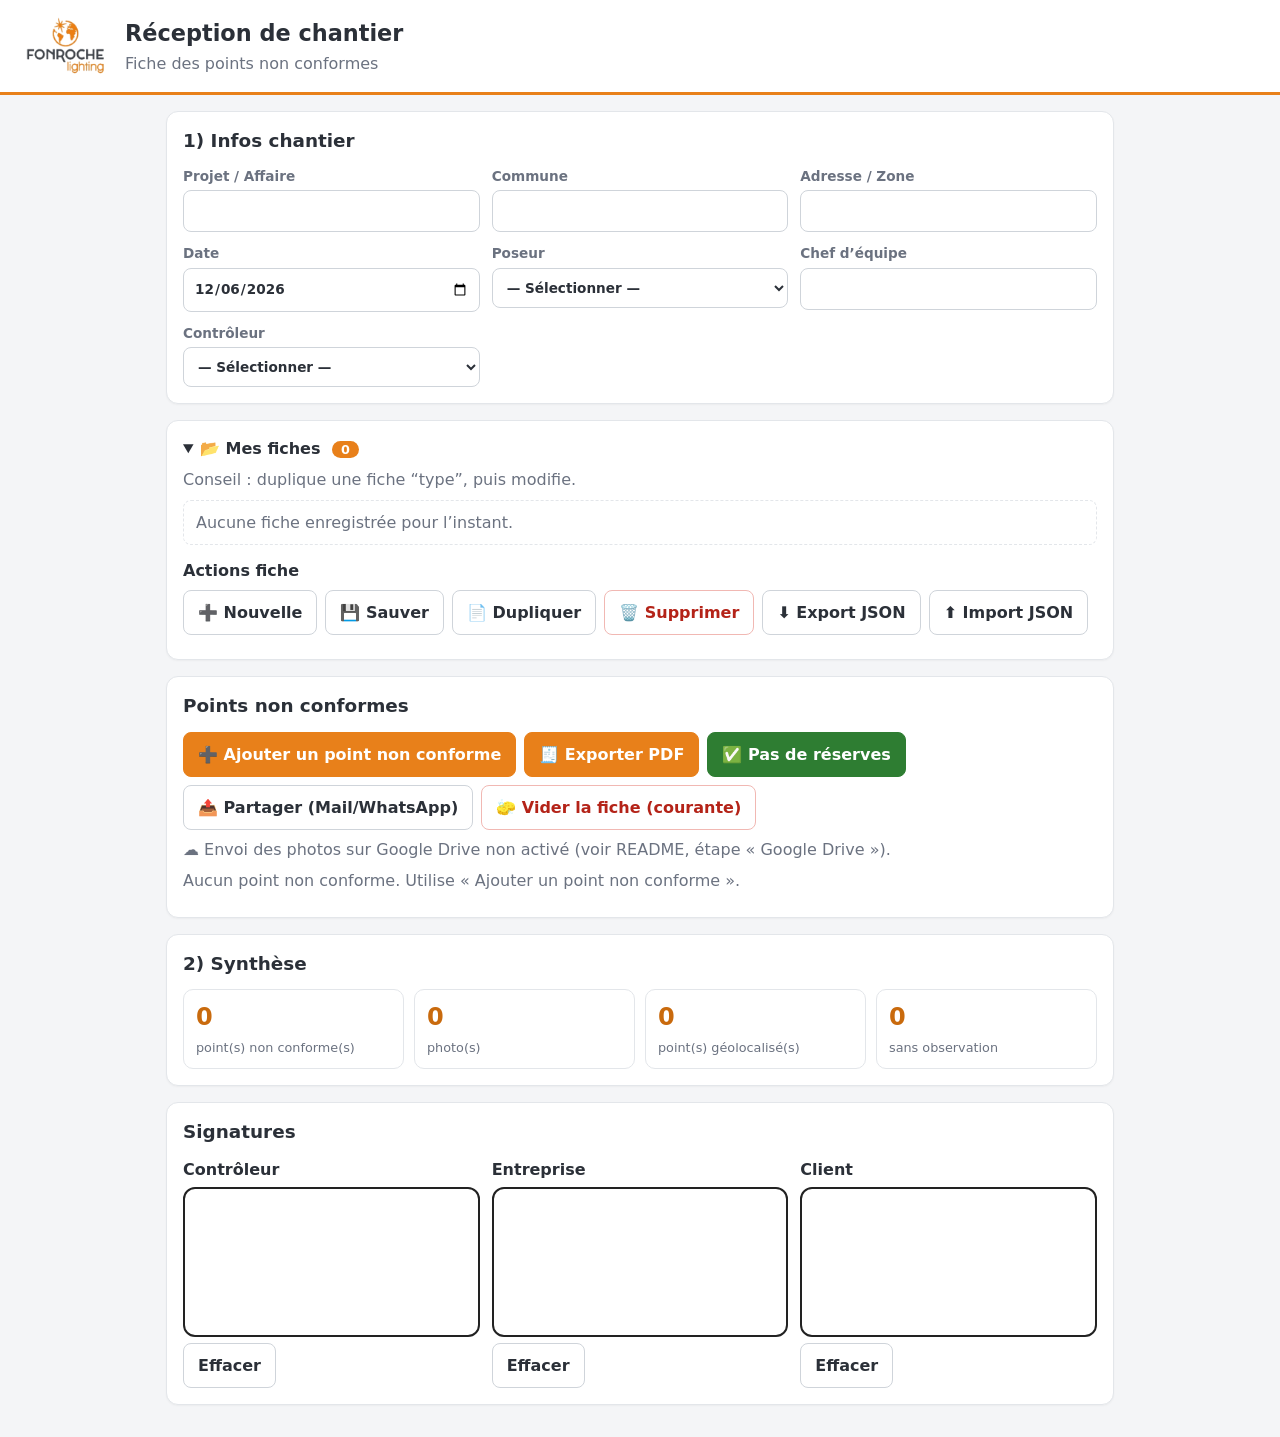
==== index.html @ a6c781f4 "Add files via upload" ====
<!doctype html>
<html lang="fr">
<head>
  <meta charset="utf-8">
  <meta name="viewport" content="width=device-width, initial-scale=1">
  <meta name="theme-color" content="#E8801A">
  <title>Réception chantier – Lampadaires solaires</title>
  <link rel="icon" href="img/logo.png">
  <link rel="stylesheet" href="style.css">
</head>
<body>
  <header class="top">
    <img src="img/logo.png" alt="Logo entreprise" class="logo">
    <div>
      <h1>Réception de chantier</h1>
      <p class="sub">Fiche des points non conformes</p>
    </div>
  </header>

  <main>
    <!-- 1. Infos chantier -->
    <section class="card">
      <h2>1) Infos chantier</h2>
      <div class="grid">
        <label>Projet / Affaire<input id="projet" type="text" autocomplete="off"></label>
        <label>Commune<input id="commune" type="text" autocomplete="off"></label>
        <label>Adresse / Zone<input id="adresse" type="text" autocomplete="off"></label>
        <label>Date<input id="date" type="date"></label>

        <label>Poseur
          <select id="poseurSel"></select>
        </label>
        <label id="poseurNomWrap" hidden>Nom du poseur<input id="poseurNom" type="text" autocomplete="off"></label>
        <label>Chef d’équipe<input id="chef" type="text" autocomplete="off"></label>

        <label>Contrôleur
          <select id="controleurSel"></select>
        </label>
        <label id="controleurNomWrap" hidden>Nom du contrôleur<input id="controleurNom" type="text" autocomplete="off"></label>
      </div>
    </section>

    <!-- Mes fiches -->
    <section class="card">
      <details id="fiches" open>
        <summary>📂 Mes fiches <span id="fichesCount" class="badge">0</span></summary>
        <p class="hint">Conseil : duplique une fiche “type”, puis modifie.</p>
        <ul id="fichesList" class="fiches-list"></ul>
      </details>
      <h3>Actions fiche</h3>
      <div class="btns">
        <button id="btnNew" type="button">➕ Nouvelle</button>
        <button id="btnSave" type="button">💾 Sauver</button>
        <button id="btnDup" type="button">📄 Dupliquer</button>
        <button id="btnDel" type="button" class="danger">🗑️ Supprimer</button>
        <button id="btnExportJson" type="button">⬇️ Export JSON</button>
        <button id="btnImportJson" type="button">⬆️ Import JSON</button>
        <input id="fileImport" type="file" accept="application/json,.json" hidden>
      </div>
    </section>

    <!-- Points non conformes -->
    <section class="card">
      <h2>Points non conformes</h2>
      <div class="btns">
        <button id="btnAddPoint" type="button" class="primary">➕ Ajouter un point non conforme</button>
        <button id="btnPdf" type="button" class="primary">🧾 Exporter PDF</button>
        <button id="btnNoReserve" type="button" class="ok">✅ Pas de réserves</button>
        <button id="btnShare" type="button">📤 Partager (Mail/WhatsApp)</button>
        <button id="btnClear" type="button" class="danger">🧽 Vider la fiche (courante)</button>
      </div>
      <label id="driveBox" class="check" hidden>
        <input id="driveOpt" type="checkbox" checked>
        <span>☁️ Envoyer aussi les photos (haute résolution) sur mon Google Drive à l’export</span>
      </label>
      <p id="driveOff" class="hint" hidden>☁️ Envoi des photos sur Google Drive non activé (voir README, étape « Google Drive »).</p>
      <div id="points"></div>
    </section>

    <!-- 2. Synthèse -->
    <section class="card">
      <h2>2) Synthèse</h2>
      <div id="synthese" class="synthese"></div>
    </section>

    <!-- Signatures -->
    <section class="card">
      <h2>Signatures</h2>
      <div class="sigs">
        <div class="sig" data-key="controleur">
          <h3>Contrôleur</h3>
          <canvas></canvas>
          <button type="button" class="clear">Effacer</button>
        </div>
        <div class="sig" data-key="entreprise">
          <h3>Entreprise</h3>
          <canvas></canvas>
          <button type="button" class="clear">Effacer</button>
        </div>
        <div class="sig" data-key="client">
          <h3>Client</h3>
          <canvas></canvas>
          <button type="button" class="clear">Effacer</button>
        </div>
      </div>
    </section>
  </main>

  <div id="busy" hidden><div class="busy-box">Génération du PDF…</div></div>
  <div id="toast" role="status" aria-live="polite"></div>

  <script src="lib/jspdf.umd.min.js"></script>
  <script src="js/logo-data.js"></script>
  <script src="js/app.js"></script>
</body>
</html>
---- style.css ----
:root{
  --orange:#E8801A; --orange-dark:#c96a0d; --ink:#2b3038; --muted:#6b7280;
  --line:#e3e6ea; --bg:#f4f5f7; --card:#fff; --red:#b42318; --red-bg:#ffe3e3;
  --radius:12px;
}
*{box-sizing:border-box}
html{-webkit-text-size-adjust:100%}
body{margin:0;font:16px/1.45 system-ui,-apple-system,"Segoe UI",Roboto,sans-serif;color:var(--ink);background:var(--bg)}
.top{display:flex;align-items:center;gap:16px;padding:14px 20px;background:#fff;border-bottom:3px solid var(--orange)}
.top .logo{height:64px;width:auto}
.top h1{margin:0;font-size:1.4rem}
.top .sub{margin:2px 0 0;color:var(--muted)}
main{max-width:980px;margin:0 auto;padding:16px}
.card{background:var(--card);border:1px solid var(--line);border-radius:var(--radius);padding:16px;margin-bottom:16px;box-shadow:0 1px 2px rgba(0,0,0,.04)}
h2{margin:0 0 12px;font-size:1.15rem}
h3{margin:14px 0 8px;font-size:1rem}
.grid{display:grid;grid-template-columns:repeat(auto-fit,minmax(220px,1fr));gap:12px}
label{display:flex;flex-direction:column;gap:4px;font-size:.85rem;font-weight:600;color:var(--muted)}
input,select,textarea{font:inherit;color:var(--ink);padding:10px;border:1px solid #cfd4da;border-radius:8px;background:#fff;width:100%}
input:focus,select:focus,textarea:focus{outline:2px solid var(--orange);outline-offset:0;border-color:var(--orange)}
textarea{min-height:84px;resize:vertical}
.btns{display:flex;flex-wrap:wrap;gap:8px;margin:8px 0}
button{font:inherit;font-weight:600;padding:10px 14px;border-radius:8px;border:1px solid #cfd4da;background:#fff;color:var(--ink);cursor:pointer}
button:hover{background:#f1f3f5}
button.primary{background:var(--orange);border-color:var(--orange);color:#fff}
button.primary:hover{background:var(--orange-dark)}
button.danger{color:var(--red);border-color:#f1b8b3}
button.danger:hover{background:#fff1f0}
button.ok{background:#2e7d32;border-color:#2e7d32;color:#fff}
button.ok:hover{background:#256528}
label.check{flex-direction:row;align-items:center;gap:8px;font-weight:600;color:var(--ink);font-size:.9rem;margin:8px 0}
label.check input{width:auto}
button.small{padding:6px 10px;font-size:.85rem}
summary{cursor:pointer;font-weight:700}
.badge{background:var(--orange);color:#fff;border-radius:999px;padding:1px 9px;font-size:.8rem;margin-left:6px}
.hint{color:var(--muted);margin:8px 0}
.fiches-list{list-style:none;margin:0;padding:0;display:grid;gap:6px}
.fiches-list li{display:flex;justify-content:space-between;align-items:center;gap:8px;padding:10px 12px;border:1px solid var(--line);border-radius:8px;cursor:pointer}
.fiches-list li.active{border-color:var(--orange);background:#fff6ec}
.fiches-list .meta{font-size:.8rem;color:var(--muted)}
.fiches-list .empty{color:var(--muted);cursor:default;border-style:dashed}

.point{border:1px solid var(--line);border-left:5px solid var(--red);border-radius:10px;padding:12px;margin-top:12px;background:#fffdfd}
.point-head{display:flex;justify-content:space-between;align-items:center;margin-bottom:8px}
.point-head strong{font-size:1rem}
.point .full{grid-column:1/-1}
.photos{display:flex;flex-wrap:wrap;gap:8px;margin-top:8px}
.photo{position:relative;width:96px;height:96px;border-radius:8px;overflow:hidden;border:1px solid var(--line)}
.photo img{width:100%;height:100%;object-fit:cover;display:block}
.photo button{position:absolute;top:2px;right:2px;padding:0;width:24px;height:24px;border-radius:50%;line-height:1;background:rgba(0,0,0,.65);color:#fff;border:0}
.gps-row{display:flex;gap:8px}
.gps-row input{flex:1}

.synthese{display:grid;grid-template-columns:repeat(auto-fit,minmax(150px,1fr));gap:10px}
.stat{border:1px solid var(--line);border-radius:10px;padding:10px 12px}
.stat b{display:block;font-size:1.5rem;color:var(--orange-dark)}
.stat span{font-size:.8rem;color:var(--muted)}
.stat.wide{grid-column:1/-1}
.stat ul{margin:4px 0 0;padding-left:18px}

.sigs{display:grid;grid-template-columns:repeat(auto-fit,minmax(260px,1fr));gap:12px}
.sig h3{margin:0 0 6px}
.sig canvas{width:100%;height:150px;border:2px solid #222;border-radius:12px;background:#fff;touch-action:none;display:block}
.sig .clear{margin-top:6px}

#busy{position:fixed;inset:0;background:rgba(0,0,0,.45);display:flex;align-items:center;justify-content:center;z-index:50}
#busy[hidden]{display:none}
.busy-box{background:#fff;padding:18px 26px;border-radius:12px;font-weight:700}
#toast{position:fixed;left:50%;bottom:20px;transform:translate(-50%,40px);background:#222;color:#fff;padding:10px 16px;border-radius:999px;opacity:0;transition:.25s;pointer-events:none;z-index:60;max-width:90vw;text-align:center}
#toast.show{opacity:1;transform:translate(-50%,0)}
[hidden]{display:none!important}
@media (max-width:520px){.top .logo{height:48px}.top h1{font-size:1.15rem}}
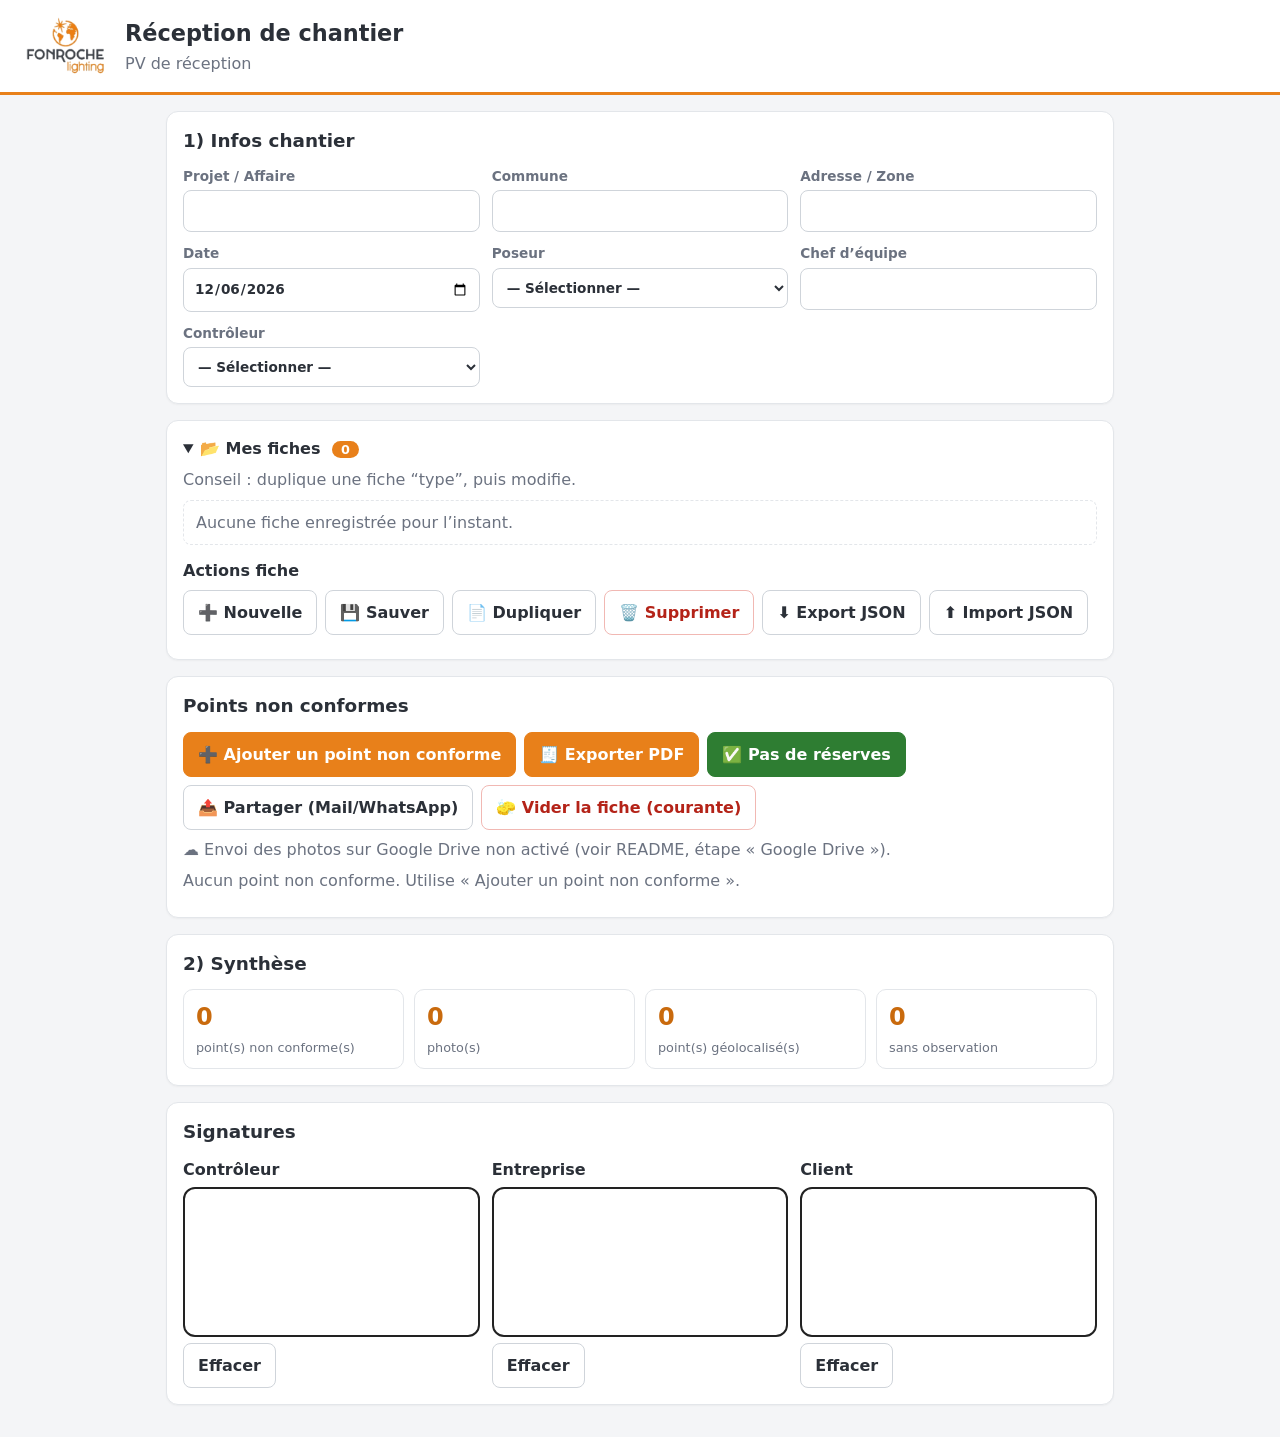
==== commit 1479042b: "Update subtitle from 'Fiche des points non conformes' to 'PV de réception'" ====
--- a/index.html
+++ b/index.html
@@ -13,7 +13,7 @@
     <img src="img/logo.png" alt="Logo entreprise" class="logo">
     <div>
       <h1>Réception de chantier</h1>
-      <p class="sub">Fiche des points non conformes</p>
+      <p class="sub">PV de réception</p>
     </div>
   </header>
 
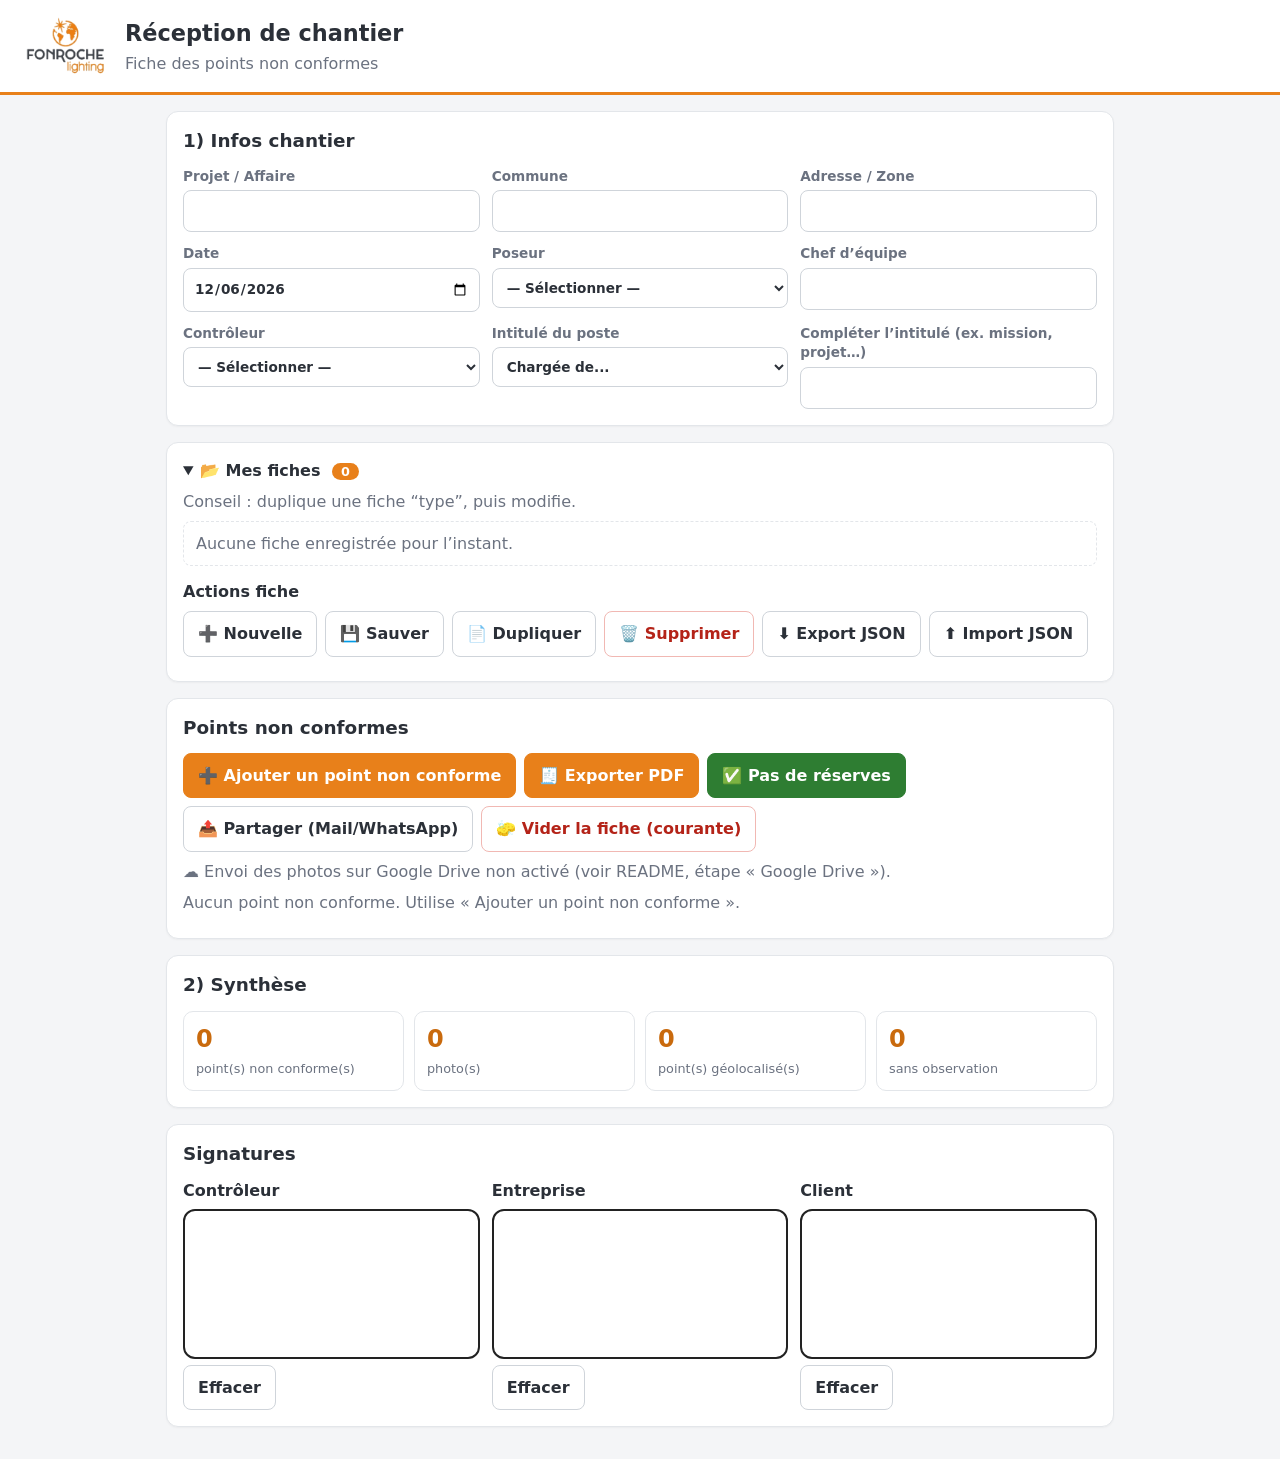
==== commit 500e7c1e: "Add files via upload" ====
--- a/index.html
+++ b/index.html
@@ -13,7 +13,7 @@
     <img src="img/logo.png" alt="Logo entreprise" class="logo">
     <div>
       <h1>Réception de chantier</h1>
-      <p class="sub">PV de réception</p>
+      <p class="sub">Fiche des points non conformes</p>
     </div>
   </header>
 
@@ -37,6 +37,10 @@
           <select id="controleurSel"></select>
         </label>
         <label id="controleurNomWrap" hidden>Nom du contrôleur<input id="controleurNom" type="text" autocomplete="off"></label>
+        <label>Intitulé du poste
+          <select id="posteSel"></select>
+        </label>
+        <label id="posteTxtWrap" hidden><span id="posteTxtLabel">Intitulé du poste</span><input id="posteTxt" type="text" autocomplete="off"></label>
       </div>
     </section>
 
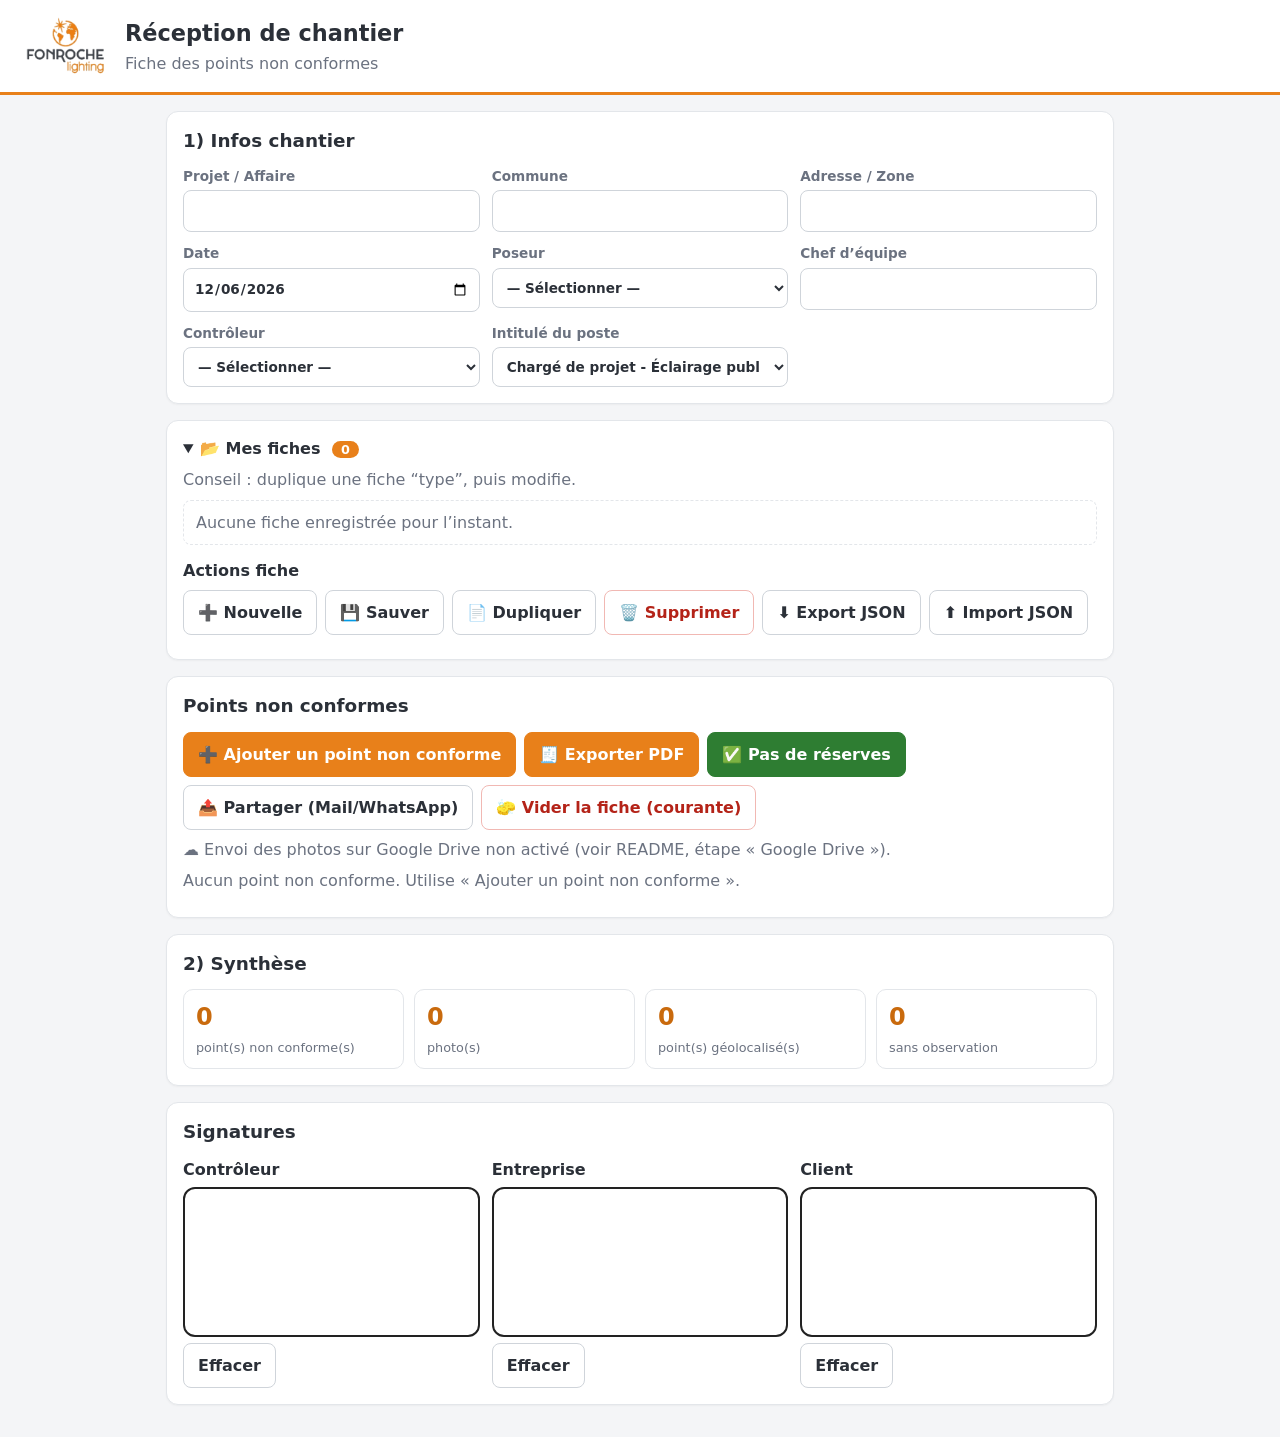
==== commit 0c7b176c: "Add files via upload" ====
--- a/index.html
+++ b/index.html
@@ -4,6 +4,11 @@
   <meta charset="utf-8">
   <meta name="viewport" content="width=device-width, initial-scale=1">
   <meta name="theme-color" content="#E8801A">
+  <meta name="apple-mobile-web-app-capable" content="yes">
+  <meta name="mobile-web-app-capable" content="yes">
+  <meta name="apple-mobile-web-app-title" content="Réception">
+  <link rel="manifest" href="manifest.json">
+  <link rel="apple-touch-icon" href="img/apple-touch-icon.png">
   <title>Réception chantier – Lampadaires solaires</title>
   <link rel="icon" href="img/logo.png">
   <link rel="stylesheet" href="style.css">
@@ -18,6 +23,12 @@
   </header>
 
   <main>
+    <!-- Fichiers en attente d'envoi vers Google Drive (hors connexion) -->
+    <div id="outbox" class="outbox" role="status" hidden>
+      <span id="outboxTxt"></span>
+      <button id="outboxBtn" type="button" class="primary small">☁️ Envoyer maintenant</button>
+    </div>
+
     <!-- 1. Infos chantier -->
     <section class="card">
       <h2>1) Infos chantier</h2>
@@ -75,7 +86,7 @@
       </div>
       <label id="driveBox" class="check" hidden>
         <input id="driveOpt" type="checkbox" checked>
-        <span>☁️ Envoyer aussi les photos (haute résolution) sur mon Google Drive à l’export</span>
+        <span>☁️ Envoyer le PDF et les photos (haute résolution) sur Google Drive à l’export</span>
       </label>
       <p id="driveOff" class="hint" hidden>☁️ Envoi des photos sur Google Drive non activé (voir README, étape « Google Drive »).</p>
       <div id="points"></div>
--- a/style.css
+++ b/style.css
@@ -30,6 +30,8 @@
 button.ok:hover{background:#256528}
 label.check{flex-direction:row;align-items:center;gap:8px;font-weight:600;color:var(--ink);font-size:.9rem;margin:8px 0}
 label.check input{width:auto}
+.outbox{display:flex;align-items:center;justify-content:space-between;gap:10px;flex-wrap:wrap;background:#fff6ec;border:1px solid var(--orange);border-radius:var(--radius);padding:10px 14px;margin-bottom:16px;font-weight:600;font-size:.9rem;position:sticky;top:8px;z-index:20;box-shadow:0 2px 6px rgba(0,0,0,.08)}
+.outbox button:disabled{opacity:.5;cursor:not-allowed}
 button.small{padding:6px 10px;font-size:.85rem}
 summary{cursor:pointer;font-weight:700}
 .badge{background:var(--orange);color:#fff;border-radius:999px;padding:1px 9px;font-size:.8rem;margin-left:6px}
